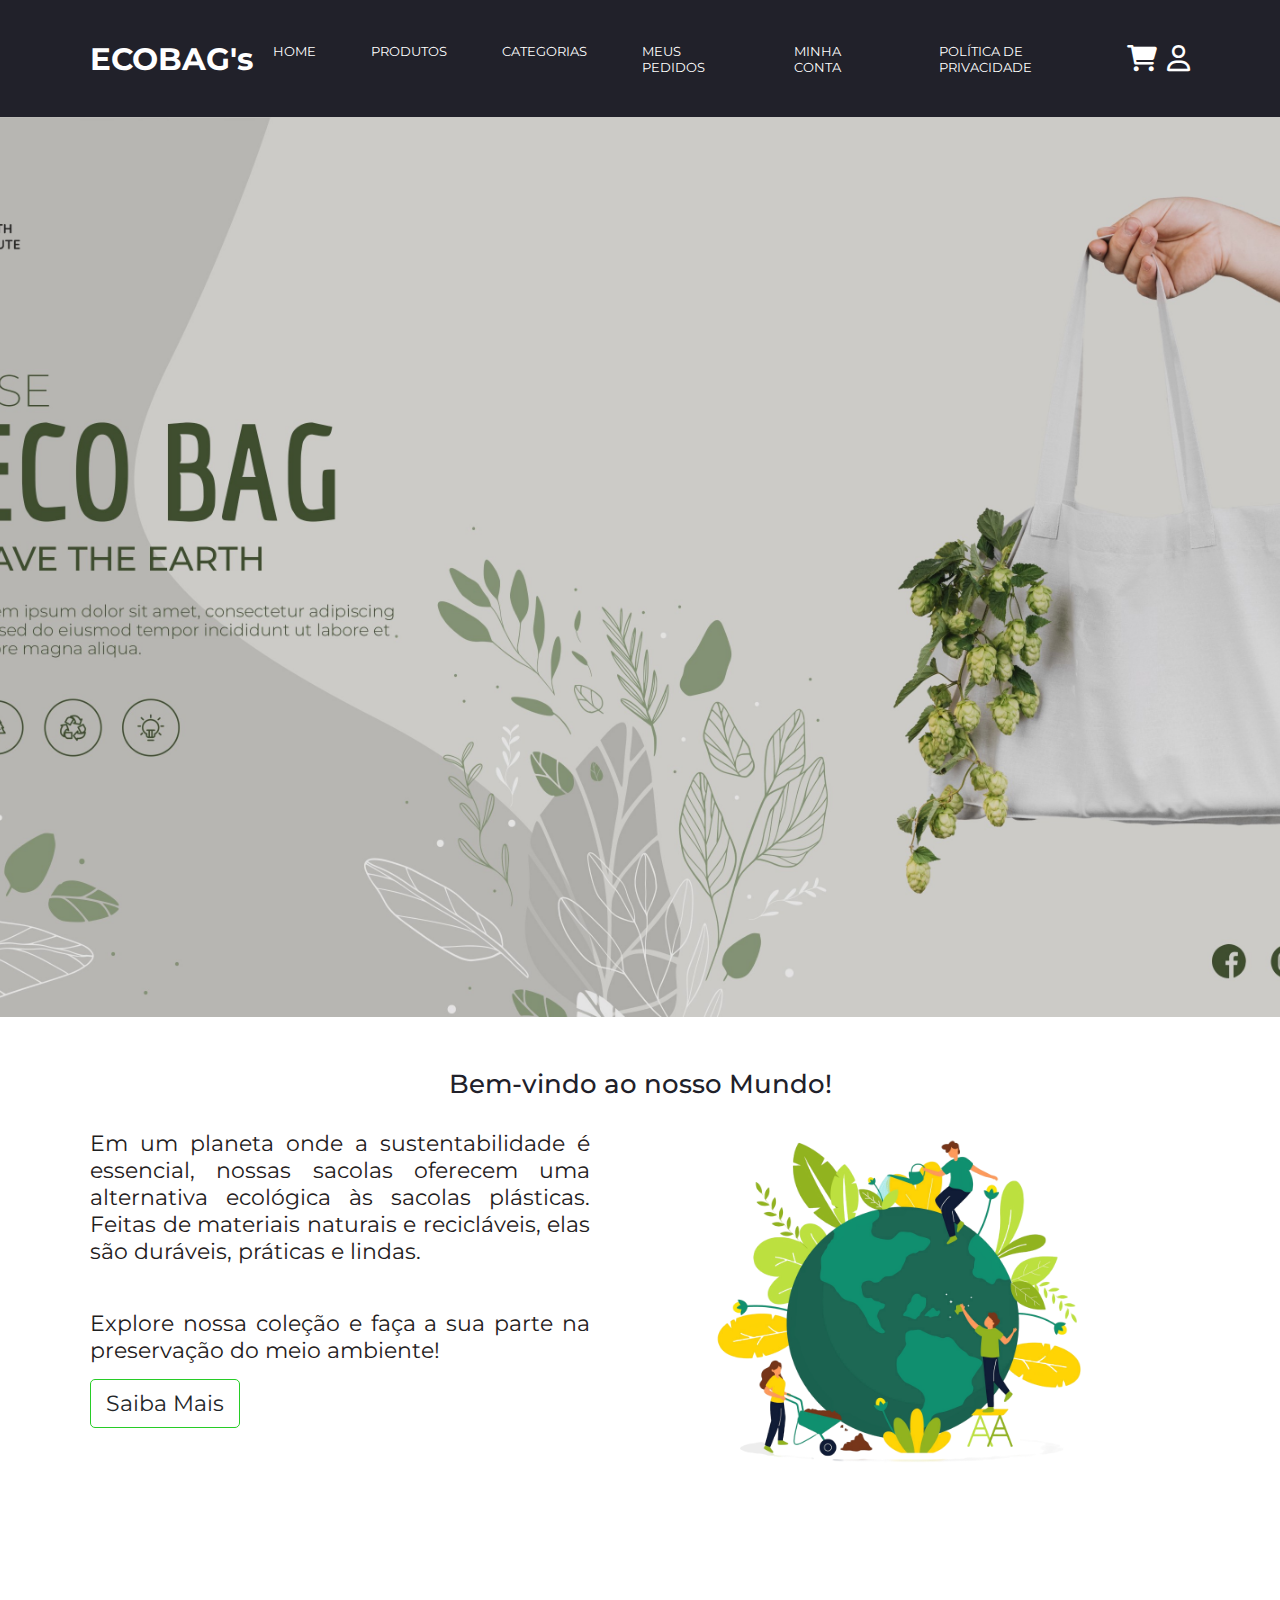
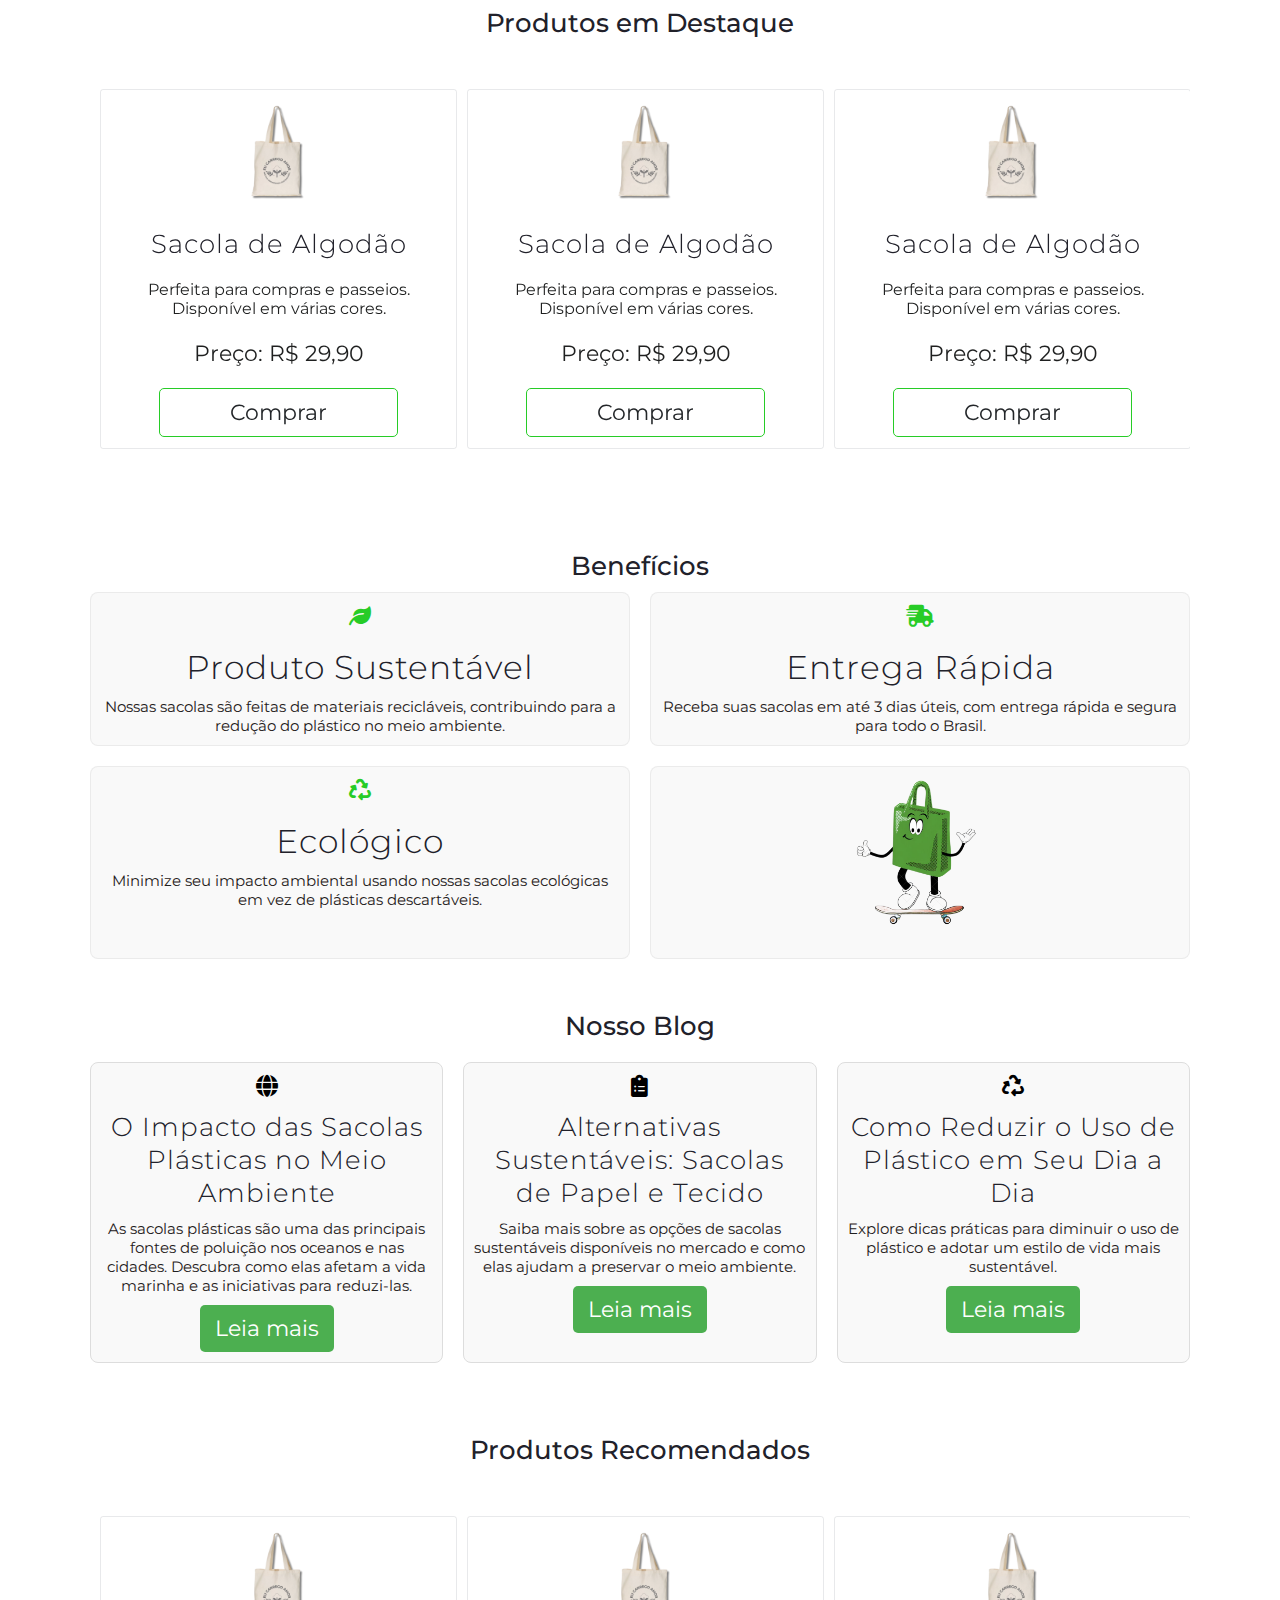
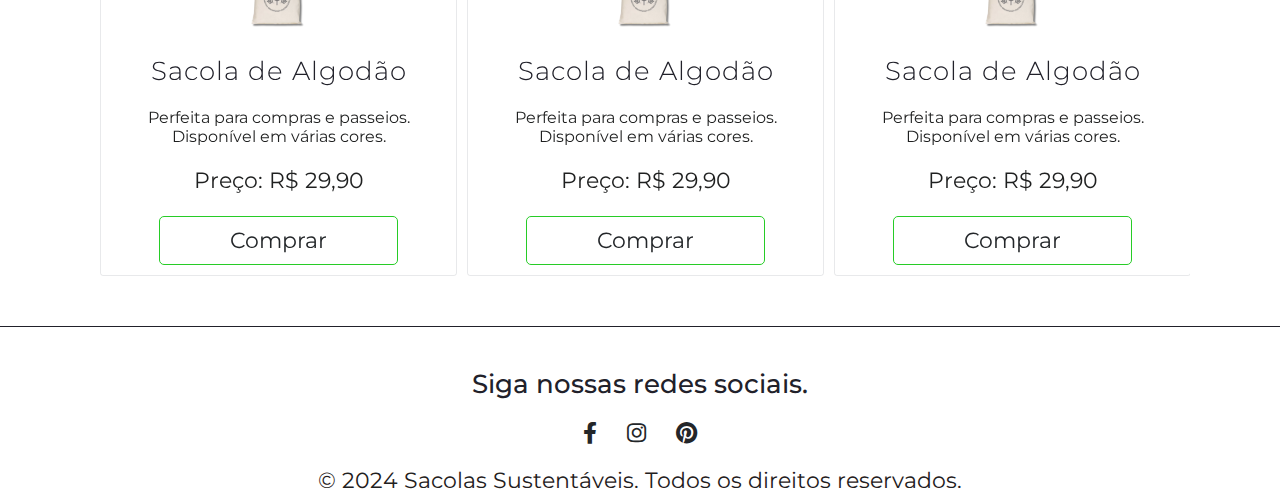
==== index.html @ 77a5331d "Add files via upload" ====
<!DOCTYPE html>
<html lang="pt-br">
<head>
<meta charset="utf-8">
<meta name="viewport" content="width=device-width, initial-scale=1">
<title>Plugin Slick Slider</title>
<link rel="stylesheet" href="slick/slick.css">
<link rel="stylesheet" href="slick/slick-theme.css">
<link rel="stylesheet" href="css/style.css">
<link rel="stylesheet" href="https://cdnjs.cloudflare.com/ajax/libs/font-awesome/6.0.0-beta3/css/all.min.css"  crossorigin="anonymous">
  
</head>
   
<body>
    <!-- <header>
        <div class="limitador">
            <h1><a href=""><img src="imagens/logo.png" alt=""></a></h1>
            <nav class="navbar">
                <a href="">Inicio</a>
                <a href="">Sobre Nós</a>
                <a href="produtos.html">Produtos</a>
                <a href="">Benefícios</a>
                <a href="">Blog</a>
                <a href="">Minha Conta</a>
               
            </nav>

            <div class="cones">
                <a href="" class="cart">
                    <img src="imagens/icons8-sacolas-de-compras-48.png" alt="">
                    <span class="cart-count">0</span> 
                </a>
            </div>

        </div>
        <div class="search-form">
            <input type="search" id="pesquisa-box" placeholder="pesquisar">
            <label for="pesquisa-box" class="fas fa-search"></label>
        </div>

        <div class="cart-items-container">
            <div class="cart-item">
                <span class="fas fa-times"></span>
                <img src="imagens/Ecobag 1.svg" alt="">
                <div class="content">
                    <h2>Sacola</h2>
                    <div class="price">$29.90/-</div>
                </div>
            </div>
            <div class="cart-item">
                <span class="fas fa-times"></span>
                <img src="imagens/Ecobag 1.svg" alt="">
                <div class="content">
                    <h2>Sacola 02</h2>
                    <div class="price">$29.90/-</div>
                </div>
            </div>
            <div class="cart-item">
                <span class="fas fa-times"></span>
                <img src="imagens/Ecobag 1.svg" alt="">
                <div class="content">
                    <h2>Sacola 03</h2>
                    <div class="price">$29.90/-</div>
                </div>
            </div>
        </div>
       
    </header>   
     -->
     <header class="header ">
        <div class="container-nav limitador ">
            <h1><a href="">ECOBAG's</a></h1>
            <nav class="">
                <ul class="links-menu">
                    <li><a href="index.html">Home</a></li>
                    <li><a href="produtos.html">Produtos</a></li>
                    <li>
                        <a href="categorias.html">Categorias</a>
                        <div class="sub-menu" style="display: none;">
                            <ul>
                                <li><a href="">EVA</a></li>
                                <li><a href="">LAÇOS</a></li>
                                <li><a href="">MASSAS</a></li>
                                <li><a href="">VIÉS</a></li>
                                <li><a href="">FITAS</a></li>
                                <li><a href="">RENDAS / LÃ</a></li>
                                <li><a href="">COLAS</a></li>
                                <li><a href="">PEDRARIAS / ENTREMEIO</a></li>
                                <li><a href="">APLIQUES</a></li>
                                <li><a href="">POMPOM</a></li>
                                <li><a href="">CHATONS</a></li>
                                <li><a href="">MEIA PÉROLAS</a></li>
                                <li><a href="">FLORES PRENSADAS</a></li>
                                <li><a href="">TESOURA</a></li>
                                <li><a href="">BOTOES</a></li>
                                <li><a href="">ACESSORIOS</a></li>
                                <li><a href="">LONITA</a></li>
                                <li><a href="">FAQUINHAS</a></li>
                                <li><a href="">NATAL</a></li>
                                <li><a href="">ORGANIZADORES</a></li>
                                <li><a href="">IMÃS</a></li>
                                <li><a href="">ENCADERNAÇÃO</a></li>
                                <li><a href="">MÁQUINA E FERRAMENTAS</a></li>
                            </ul>
                        </div>
            
                    </li>
                    <li><a href="">Meus Pedidos</a></li>
                    <li><a href="appf/login/index.html">Minha Conta</a></li>
                    <li><a href="">Política de Privacidade</a></li>
                </ul>
            </nav>
          
            <div class="icons">
                <a href="" id="btnCar"><i class="fa-solid fa-cart-shopping"></i></a>
                <a href="" id="btnMenu"><i class="fa-solid fa-bars"></i></a>
                <a href=""><i class="fa-regular fa-user"></i></a>
                
            </div>
        </div>
        
        <div class="container-cart">
            <div class="card-carrinho">
                <div class="cabe">
                    <img src="https://images.tcdn.com.br/img/img_prod/866192/moletom_100_icon_pullover_areia_7683_1_c566fea71dad39cf991307e1f6333199.png" alt="">
                </div>
                <div class="body-carrinho">
                <h3>Nome do Produto</h3>
                <p>R$: 300,00</p>
                </div>
            </div>
            <div class="card-carrinho">
                <div class="cabe">
                    <img src="https://images.tcdn.com.br/img/img_prod/866192/moletom_100_icon_pullover_areia_7683_1_c566fea71dad39cf991307e1f6333199.png" alt="">
                </div>
                <div class="body-carrinho">
                <h3>Nome do Produto</h3>
                <p>R$: 300,00</p>
                </div>
            </div>
            <div class="card-carrinho">
                <div class="cabe">
                    <img src="https://images.tcdn.com.br/img/img_prod/866192/moletom_100_icon_pullover_areia_7683_1_c566fea71dad39cf991307e1f6333199.png" alt="">
                </div>
                <div class="body-carrinho">
                <h3>Nome do Produto</h3>
                <p>R$: 300,00</p>
                </div>
            </div>
            <p>Total:R$900,00 </p>
            <button class="finalizar-pedido">Finalizar Pedido</button>
        </div>
    </header>
    

    
    <main>
        <div id="slider" class="autoplay destaque">
            <div class="bg">
              
            </div>
            <div class="bg">
               
            </div>
            <div class="bg">
               
            </div>
        </div>
    
        <section class="apre limitador">
            <article class="txt-apre">
                <h2>Bem-vindo ao nosso Mundo!</h2>
                <div class="content-container">
                    <aside class="flex-apre hidden">
                        <p>Em um planeta onde a sustentabilidade é essencial, nossas sacolas oferecem uma alternativa ecológica às sacolas plásticas. Feitas de materiais naturais e recicláveis, elas são duráveis, práticas e lindas.</p>
                        <p>Explore nossa coleção e faça a sua parte na preservação do meio ambiente!</p>
                        <a class="btn--apre" href="">Saiba Mais</a>
                    </aside>
                    <figure class="hidden">
                        <img src="imagens/apre.png" alt="">
                    </figure>
                </div>
            </article>
        </section>
       
        
    
        <section class="limitador pratileira">
            <h2>Produtos em Destaque</h2>
            <div class="produtos-destaque multiple-items">
                <div class="produto">
                    <div class="produto--">
                        <img src="imagens/Ecobag 1.svg" alt="Sacola de Algodão">
                        <h3>Sacola de Algodão</h3>
                        <p class="descricao">Perfeita para compras e passeios. Disponível em várias cores.</p>
                        <p>Preço: R$ 29,90</p>
                        <a href="" class="botao-comprar" data-id="1">Comprar</a>
                    </div>
                </div>
                <div class="produto">
                    <div class="produto--">
                        <img src="imagens/Ecobag 1.svg" alt="Sacola de Algodão">
                        <h3>Sacola de Algodão</h3>
                        <p class="descricao">Perfeita para compras e passeios. Disponível em várias cores.</p>
                        <p>Preço: R$ 29,90</p>
                        <a href="" class="botao-comprar">Comprar</a>
                    </div>
                </div>
                <div class="produto">
                    <div class="produto--">
                        <img src="imagens/Ecobag 1.svg" alt="Sacola de Algodão">
                        <h3>Sacola de Algodão</h3>
                        <p class="descricao">Perfeita para compras e passeios. Disponível em várias cores.</p>
                        <p>Preço: R$ 29,90</p>
                        <a href="" class="botao-comprar">Comprar</a>
                    </div>
                </div>
                <div class="produto">
                   
                        <div class="produto--">
                            <img src="imagens/Ecobag 1.svg" alt="Sacola de Algodão">
                            <h3>Sacola de Algodão</h3>
                            <p class="descricao">Perfeita para compras e passeios. Disponível em várias cores.</p>
                            <p>Preço: R$ 29,90</p>
                            <a href="" class="botao-comprar">Comprar</a>
                        </div>
                    
                </div>
                <div class="produto">
                    <div class="produto--">
                        <img src="imagens/Ecobag 1.svg" alt="Sacola de Algodão">
                        <h3>Sacola de Algodão</h3>
                        <p class="descricao">Perfeita para compras e passeios. Disponível em várias cores.</p>
                        <p>Preço: R$ 29,90</p>
                        <a href="" class="botao-comprar">Comprar</a>
                    </div>
                </div>
               
            </div>
        </section>

        <section class="limitador" id="beneficios">
            <h2>Benefícios</h2>
            <div class="benefits-container">
                <div class="benefit-card left-card">
                    <i class="fas fa-leaf"></i> <!-- Ícone para produto sustentável -->
                    <h3>Produto Sustentável</h3>
                    <p >Nossas sacolas são feitas de materiais recicláveis, contribuindo para a redução do plástico no meio ambiente.</p>
                </div>
                <div class="benefit-card">
                    <i class="fas fa-truck-fast"></i> <!-- Ícone para entrega rápida -->
                    <h3>Entrega Rápida</h3>
                    <p>Receba suas sacolas em até 3 dias úteis, com entrega rápida e segura para todo o Brasil.</p>
                </div>
                <div class="benefit-card left-card">
                    <i class="fas fa-recycle"></i> <!-- Ícone para ecológico -->
                    <h3>Ecológico</h3>
                    <p>Minimize seu impacto ambiental usando nossas sacolas ecológicas em vez de plásticas descartáveis.</p>
                </div>
                <div class="benefit-card left-card">
                    <img src="imagens/mascote.png" alt="">
                </div>
            </div>
        </section>
        
        <section class="limitador blog" id="blog">
            <h2>Nosso Blog</h2>
            <div class="blog-container">
                <article class="blog-post">
                    <i class="fas fa-globe"></i> <!-- Ícone para sustentabilidade -->
                    <h3>O Impacto das Sacolas Plásticas no Meio Ambiente</h3>
                    <p class="">As sacolas plásticas são uma das principais fontes de poluição nos oceanos e nas cidades. Descubra como elas afetam a vida marinha e as iniciativas para reduzi-las.</p>
                    <a href="#" class="read-more">Leia mais</a>
                </article>
                <article class="blog-post">
                    <i class="fas fa-clipboard-list"></i> <!-- Ícone para alternativas -->
                    <h3>Alternativas Sustentáveis: Sacolas de Papel e Tecido</h3>
                    <p>Saiba mais sobre as opções de sacolas sustentáveis disponíveis no mercado e como elas ajudam a preservar o meio ambiente.</p>
                    <a href="#" class="read-more">Leia mais</a>
                </article>
                <article class="blog-post">
                    <i class="fas fa-recycle"></i> <!-- Ícone para reduzir uso de plástico -->
                    <h3>Como Reduzir o Uso de Plástico em Seu Dia a Dia</h3>
                    <p>Explore dicas práticas para diminuir o uso de plástico e adotar um estilo de vida mais sustentável.</p>
                    <a href="#" class="read-more">Leia mais</a>
                </article>
            </div>
        </section>


        
        <section class="limitador pratileira">
            <h2>Produtos Recomendados</h2>
            <div class="produtos-destaque multiple-items">
                <div class="produto">
                    <div class="produto--">
                        <img src="imagens/Ecobag 1.svg" alt="Sacola de Algodão">
                        <h3>Sacola de Algodão</h3>
                        <p class="descricao">Perfeita para compras e passeios. Disponível em várias cores.</p>
                        <p>Preço: R$ 29,90</p>
                        <a href="" class="botao-comprar">Comprar</a>
                    </div>
                </div>
                <div class="produto">
                    <div class="produto--">
                        <img src="imagens/Ecobag 1.svg" alt="Sacola de Algodão">
                        <h3>Sacola de Algodão</h3>
                        <p class="descricao">Perfeita para compras e passeios. Disponível em várias cores.</p>
                        <p>Preço: R$ 29,90</p>
                        <a href="" class="botao-comprar">Comprar</a>
                    </div>
                </div>
                <div class="produto">
                    <div class="produto--">
                        <img src="imagens/Ecobag 1.svg" alt="Sacola de Algodão">
                        <h3>Sacola de Algodão</h3>
                        <p class="descricao">Perfeita para compras e passeios. Disponível em várias cores.</p>
                        <p>Preço: R$ 29,90</p>
                        <a href="" class="botao-comprar">Comprar</a>
                    </div>
                </div>
                <div class="produto">
                   
                        <div class="produto--">
                            <img src="imagens/Ecobag 1.svg" alt="Sacola de Algodão">
                            <h3>Sacola de Algodão</h3>
                            <p class="descricao">Perfeita para compras e passeios. Disponível em várias cores.</p>
                            <p>Preço: R$ 29,90</p>
                            <a href="" class="botao-comprar">Comprar</a>
                        </div>
                    
                </div>
                <div class="produto">
                    <div class="produto--">
                        <img src="imagens/Ecobag 1.svg" alt="Sacola de Algodão">
                        <h3>Sacola de Algodão</h3>
                        <p class="descricao">Perfeita para compras e passeios. Disponível em várias cores.</p>
                        <p>Preço: R$ 29,90</p>
                        <a href="" class="botao-comprar">Comprar</a>
                    </div>
                </div>
               
            </div>
        </section>
        
        
        
    </main>
    

    <footer>
        <div class="limitador container--">
           
            <h2>Siga nossas redes sociais.</h2>
            <div class="redes-sociais">
                <a href="" title="Facebook"><i class="fab fa-facebook-f"></i></a>
                <a href="" title="Instagram"><i class="fab fa-instagram"></i></a>
                <a href="" title="Pinterest"><i class="fab fa-pinterest"></i></a>
            </div>
            <p>&copy; 2024 Sacolas Sustentáveis. Todos os direitos reservados.</p>
        </div>
    </footer>
    
    

    <script src="js/jquery-3.7.1.min.js"></script>
    <script src="slick/slick.min.js"></script>
    <script src="js/script.js"></script>

    <script>
        $('.multiple-items').slick({
            infinite: true,
            slidesToShow: 3,
            slidesToScroll: 3
        });
    </script>

</body>
    
</html>
---- css/style.css ----
@import url('https://fonts.googleapis.com/css2?family=Montserrat:ital,wght@0,100..900;1,100..900&display=swap');

/* Regras INICIAIS (de uso geral, sem importar muito o tamanho de tela) */
*, *::before, *::after { box-sizing: border-box; margin: 0; padding: 0; }

html{
    font-size: 14px;overflow-x: hidden;scroll-behavior: smooth;
    width: 100vw;
    
}



img{
    max-width: 100%;;
   
}

body{
    background-color: #ffff;
    font-family: "Montserrat", serif;
    min-height: 100vh;
    display: flex;
    flex-direction: column;
    width: 100vw !important;
}

main{
    flex:1;
}

/* Regas Pros titulos, txt, links */



h2{
    font-size: 1.2rem;
    color: #21212a;
    font-weight: 500;
}

h3{
    color: #21212a;
    font-weight: 300;
    letter-spacing: 1px;
}

p{
    color: #1f2020;
    font-weight: 400;
    text-align: justify;
}

a{
    text-decoration: none;
    color: #232629;
}

/* Fim Regras Títulos x TXT */

/* Regra para qualquer elemento com a classe limitador */
.limitador{
    max-width: 1100px;
    margin: auto;
    width: 95%;
}

/* Regras Menu */

/* header{
    position: sticky; 
    top: 0;
    background: #fff;
    box-shadow: 0 2px 5px rgba(0, 0, 0, 0.1); 
    z-index: 2000;
    
}

header .limitador{
    display: flex;
    justify-content: space-between;
    align-items: center;
    height: 13vh;
}


header nav{
    display: flex;
    gap: 50px;
    align-items: center;
    justify-content: center;

}

header nav a{
    font-size: 18px;
    font-weight: 300;
    display: block;
    

}

header nav a:hover{
    border-bottom: 1px solid #27cc27;
    color: #27cc27;
   

}

.cart {
    position: relative; 
}

.cart-count {
    position: absolute;
    top: -5px;
    right: -10px; 
    background-color: red;
    color: white;
    border-radius: 50%;
    padding: 2px 5px;
    font-size: 14px;
}


 .search-form{
    position: absolute;
    top: 100%; right: 7%;
    background: #fff;
    width: 50rem;
    height: 3rem;
    transform: scaleY(0);
    transform-origin: top;
}

 .search-form input{
    height: 100%;
    width: 92%;
    font-size: 1.2rem;
    padding: 1rem;
    text-transform: none;
    border: none;
}

.search-form label{
    cursor: pointer;
    font-size: 1.3rem;
    margin-right: 1.5rem;
}


.cart-items-container{
    position: absolute;
    top: 100%;right: 0;
    height: calc(100vh - 1rem);
    width: 18rem;
    background: #fff;
    padding: 0 1.5rem;
}

.cart-items-container .cart-item{
    position: relative;
    margin: 2rem 0;
    display: flex;
    align-items: center;
    gap: 1.5rem;
}

.cart-items-container .cart-item .fa-times{
    position: absolute;
    top: 1rem; right: 1rem;
    cursor: pointer;
}

.cart-items-container .cart-item img{
    height: 7rem;
}



 */



 .header{
    width: 100%;
    background: #21212a;
    height: 13vh;
    position: sticky;
    top: 0;
    z-index: 10000;
}

.header .container-nav{
    width: 90%;
    height: 100%;
    display: flex;
    justify-content: space-around;
    align-items: center;
}

h1{
    color: #fff;
}

h1 a{
    display: block;
    color: #fff;
    font-size: 1.4rem;
    text-decoration: none;
}

.links-menu{
    width: 100%;
    display: flex;
    gap: 15px;
}

.links-menu li{
    list-style: none;
}

.links-menu li a{
    color: #fff;
    text-decoration: none;
    text-transform: uppercase;
    display: block;
    padding: 5px 20px;
    font-size: 13px;
}
.icons{
    display: flex;
    gap: 10px;
    
}


#btnMenu{
    display: none;
}

.icons a{
    color: #fff;
    font-size: 1.2rem;
    text-decoration: none;
}

.container-cart{
    position: absolute;
    left: -350px;
    transition: 1s;
    width: 235px;
    height: 100vh;
    border-right: 1px solid #eee;
    transition: 1s;
    background: #fff;
}


.container-cart.show{
    position: absolute;
    left: 0px;
    
    width: 235px;
    height: 100vh;
    border-right: 1px solid #eee;
    transition: 1s;
    background: #fff;
}

.container-cart .card-carrinho{
    border: 1px solid #21212a13;
    padding: 10px;
    display: flex;
}

.cabe img{
    width: 80px;
}

.body-carrinho{
    display: flex;
    flex-direction: column;
    gap: 3px;
    
}

.body-carrinho h3{
    font-size: 14px;
}


.finalizar-pedido{
    padding: 10px;
    border: none;
    width: 100%;
}


@media screen and (max-width: 865px) {

    .header .container-nav{
        width: 90%;
        height: 100%;
        display: flex;
        justify-content: space-between;
        align-items: center;
    }
    #btnMenu{
        display: block;
    }
    .links-menu{
        position: absolute;
        right: -300px;
        top: 13vh;
        transition: 1s;
        width: 235px;
        height: 100vh;
        border-right: 1px solid #eee;
        transition: 1s;
        background: #21212a;
        flex-direction: column;
        align-items: center;
        
    }
    

    .links-menu.show{
        right: 0;
        transition: 1s;
        display: flex;
    }

    .links-menu li a{
        color: #fff;
        text-decoration: none;
        text-transform: uppercase;
        display: block;
        padding: 5px 20px;
        text-align: center;
    }

    .txt-apre{
       
        display: flex;
        flex-direction: column;
        align-items: center;
    }

    .txt-apre .content-container {
        display: flex; /* Alinha aside e figure lado a lado */
        flex-direction: column;
        gap: 20px; /* Espaçamento entre os elementos */
    }

    .txt-apre .content-container .flex-apre p {
        width: 90%; /* Largura fixa para os parágrafos */
        margin: 0; /* Remove margens padrão */
        padding-top: 30px;
    }
}



/* Fim Regras Menu */

/* Regas Destaque */


.destaque{
    width: 100%;

    padding: 0;
}

.bg{
    background-image: url(../imagens/destaque.jpg);
    background-position: center;
    background-size: cover;
    background-attachment: scroll;
    height: 100vh;

}


/* Fim Regras Destaque */


/* Regra css de Apresentação */


.apre {
    display: flex;
    flex-direction: column;
    height: auto; /* Permite que a altura seja automática */
    padding: 50px 0px;
}

.txt-apre h2 {
    width: 100%; /* Faz o h2 ocupar toda a largura */
}

.content-container {
    display: flex; /* Alinha aside e figure lado a lado */
    gap: 20px; /* Espaçamento entre os elementos */
}

.flex-apre {
    display: flex;
    flex-direction: column;
    gap: 15px; /* Mantém os parágrafos em coluna */
}

.flex-apre p {
    width: 500px; /* Largura fixa para os parágrafos */
    margin: 0; /* Remove margens padrão */
    padding-top: 30px;
}

figure {
    margin: 0; /* Remove margens da figura */
    display: flex; /* Para centralizar a imagem, se necessário */
    align-items: center; /* Alinha a imagem verticalmente */
    justify-content: center; /* Alinha a imagem horizontalmente */
    width: 100%;
}

figure img {
    max-width: 70%; /* Faz a imagem responsiva */
    height: auto; /* Mantém a proporção da imagem */
}

.btn--apre{
    padding: 10px;
    display: block;
    border:1px solid #27cc27;
    text-align: center;
    width: 30%;
    border-radius: 5px;
    
}

.btn--apre:hover{
    border-top: #21212a 1px solid;
    transition:  0.5s ease-out;
    transform: 0.3s ease-out;
}

/* Fim Regras apresentação */


/* Regras vitrine */

.pratileira {
    display: flex;
    flex-direction: column;
    height: auto; /* Permite que a altura seja automática */
    padding: 50px 0px;
}

.produtos-destaque{
    display: flex;
    width: 100%;
    height: auto;
    padding-top: 50px;
    gap: 10px;
}


.produto--{
    
    height: 360px;
    justify-content: space-around;
    border-radius: 3px;
    display: flex;
    flex-direction: column;
    align-items: center;
    gap: 10px;
    padding: 5px;
    border: 1px solid #6c757d28;
    margin-left: 10px;
}

.produto-- img{
    width: 30%;
}


.descricao{
    text-align: center;
    font-size: 16px;
}


.botao-comprar{
    border: 1px solid #27cc27;
    padding: 10px 70px;
    border-radius: 5px;
    transition:  0.5s ease-out;
    transform: 0.3s ease-out;
}

.botao-comprar:hover{
    background: #21212a;
    color: #fff;
    border: 1px solid #fff;
}



@media screen and (max-width: 865px) {


    .botao-comprar{
        border: 1px solid #27cc27;
        padding: 10px ;
        border-radius: 5px;
        transition:  0.5s ease-out;
        transform: 0.3s ease-out;
        width: 100%;
        text-align: center;
    }
    .produto-- img{
        width: 70%;
    }

    .descricao{
        text-align: left;
        font-size: 12px;
        width: 100%;
    }

    .produto--{
    
        height: 360px;
        justify-content: space-around;
        border-radius: 3px;
        display: flex;
        flex-direction: column;
        align-items: center;
        gap: 10px;
        padding: 10px;
        border: 1px solid #6c757d28;
        margin-left: 10px;
    }
    
   
    
}


/* fim Regras Vitirne. */


/* CSS regras benefincios */

#beneficios{

    display: flex;
    flex-direction: column;
    height: auto; /* Permite que a altura seja automática */
    padding: 50px 0px;

}

.benefits-container {
    display: grid;
    grid-template-columns: 1fr 1fr; /* Duas colunas para os cards */
    gap: 20px; /* Espaçamento entre os cards */
    margin-top: 10px; /* Espaçamento acima dos benefícios */
}

.benefit-card {
    background-color: #f9f9f9;
    border: 1px solid #dddddd81;
    border-radius: 8px;
    padding: 10px;
    text-align: center;
    transition: transform 0.3s ease, box-shadow 0.3s ease;
}

.benefit-card img {
    margin-bottom: 10px;
    width: 30%;
}
.benefit-card i {
    color: #27cc27;
    margin-bottom: 10px;
    width: 30%;
}

.benefit-card p{
    font-size: 15px;
    text-align: center;
}

.benefit-card h3 {
    margin: 10px 0;
    font-size: 1.5em;
}


.benefit-card:hover {
    transform: translateY(-5px); /* Efeito de elevação ao passar o mouse */
    box-shadow: 0 4px 15px rgba(0, 0, 0, 0.2); /* Sombra ao passar o mouse */
}

.left-card {
    grid-column: span 1; /* Ocupa a largura de duas colunas */
}


/* fim css regras beneficios */


/* regras css blog  */


.blog-container {
    display: grid;
    grid-template-columns: repeat(auto-fill, minmax(300px, 1fr)); /* Cards responsivos */
    gap: 20px; /* Espaçamento entre os posts */
    margin-top: 20px; /* Espaçamento acima da seção */
    margin-bottom: 20px;
}

.blog-post {
    background-color: #f9f9f9;
    border: 1px solid #ddd;
    border-radius: 8px;
    padding: 10px;
    text-align: center;
    transition: transform 0.3s ease, box-shadow 0.3s ease;
}

.blog-post p{
    text-align: center;
    font-size: 15px;
}

.blog-post img {
    max-width: 100%; /* Faz a imagem ocupar o espaço disponível */
    height: auto; /* Mantém a proporção */
    margin-bottom: 15px;
}

.blog-post h3 {
    font-size: 1.2em;
    margin: 10px 0;
}



.blog-post .read-more {
    display: inline-block;
    margin-top: 10px;
    padding: 10px 15px;
    background-color: #4CAF50;
    color: white;
    border-radius: 5px;
    text-decoration: none;
    transition: background-color 0.3s;
}

.blog-post .read-more:hover {
    background-color: #45a049; /* Cor ao passar o mouse */
}



/* regras css blogs fim */


/* Regras Footer */

footer{
    background: #fff;
    height: auto;  
    border-top: 1px solid #21212a;
    padding: 10px
}

footer .container--{
    margin-top: 30px;
    display: flex;
    flex-direction: column;
    align-items: center;
    justify-content: space-around;
    gap: 20px;
    
}

.redes-sociais{
    display: flex;
    gap: 30px;
}



/* Fim Regras Footer */

/* Regra Condicional */

@media screen and (min-width: 758px){
    /* Regras CSS */
    html{
        font-size: 20px;
    }
    h1{
        text-align: center;
    }

    h2{
        text-align: center;
    }

    

}

@media screen and (min-width: 810px){
    html{
        font-size: 22px;
    }
   

   
}
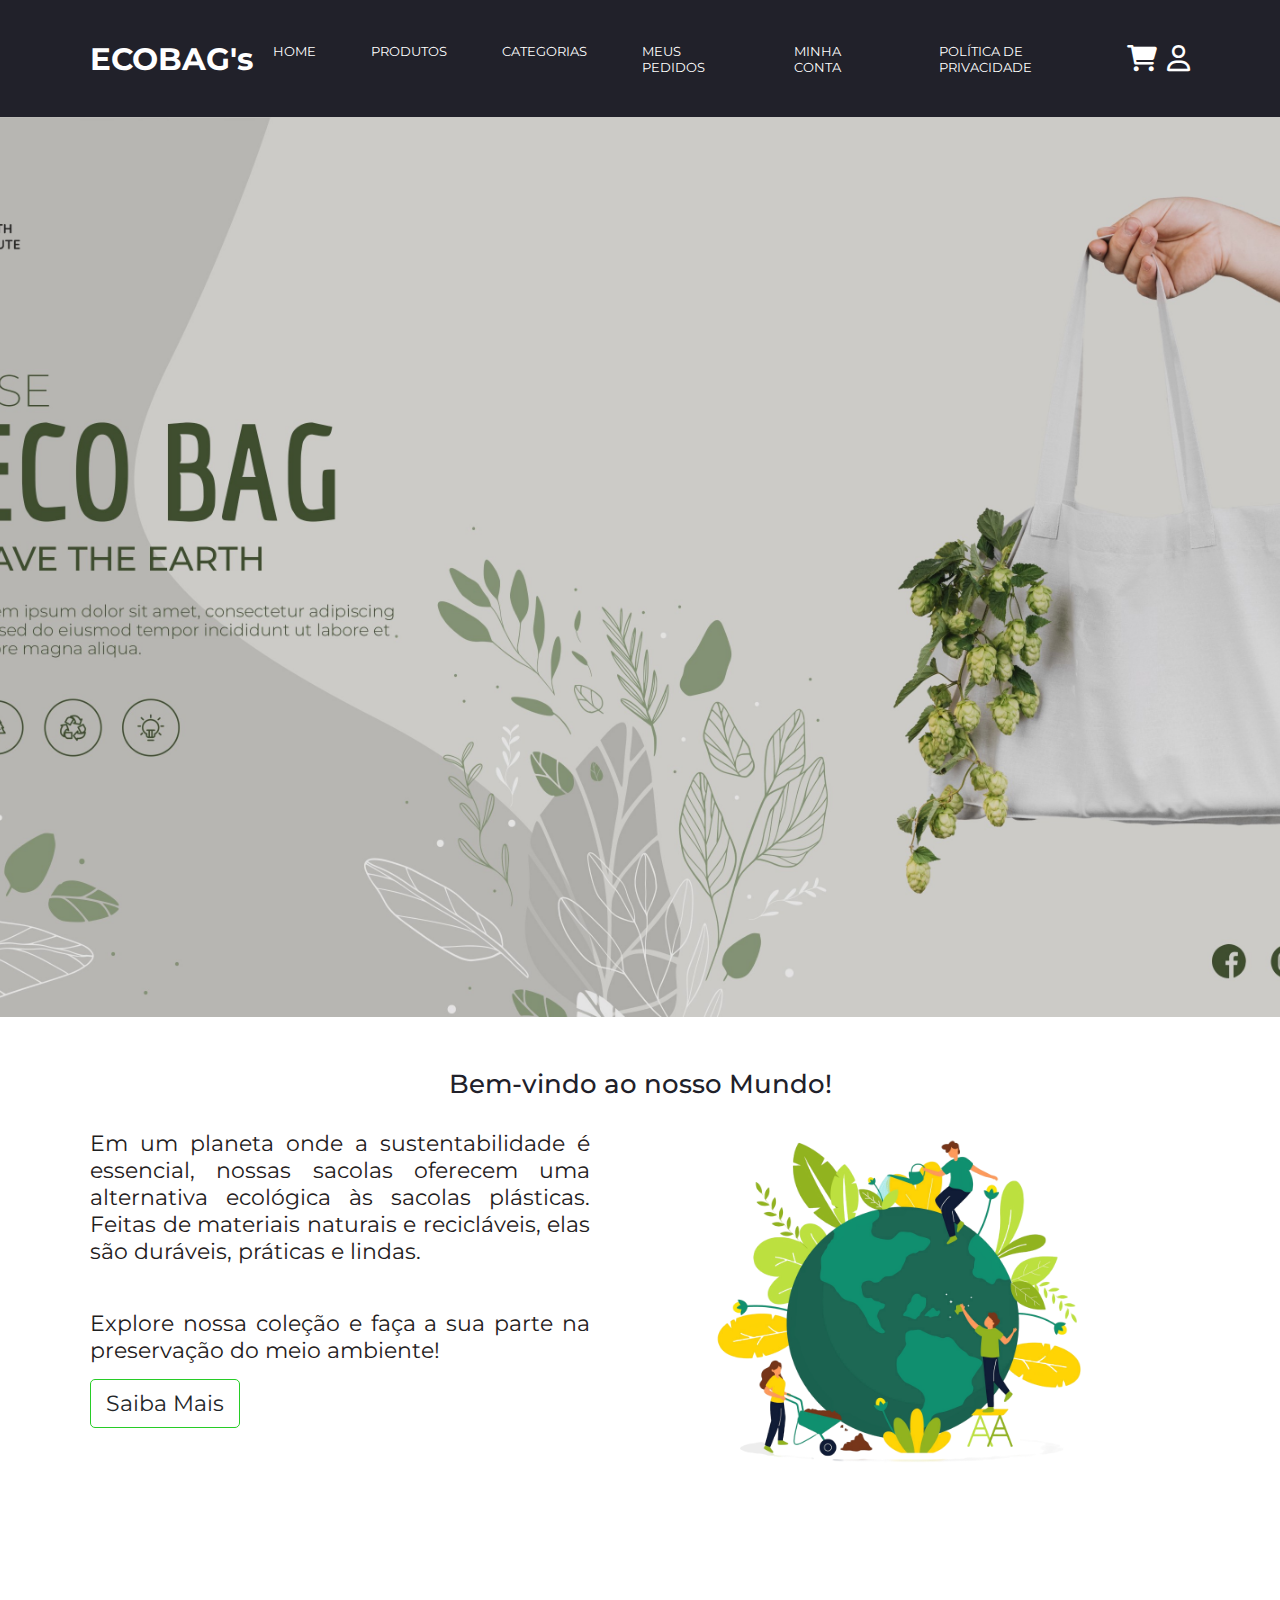
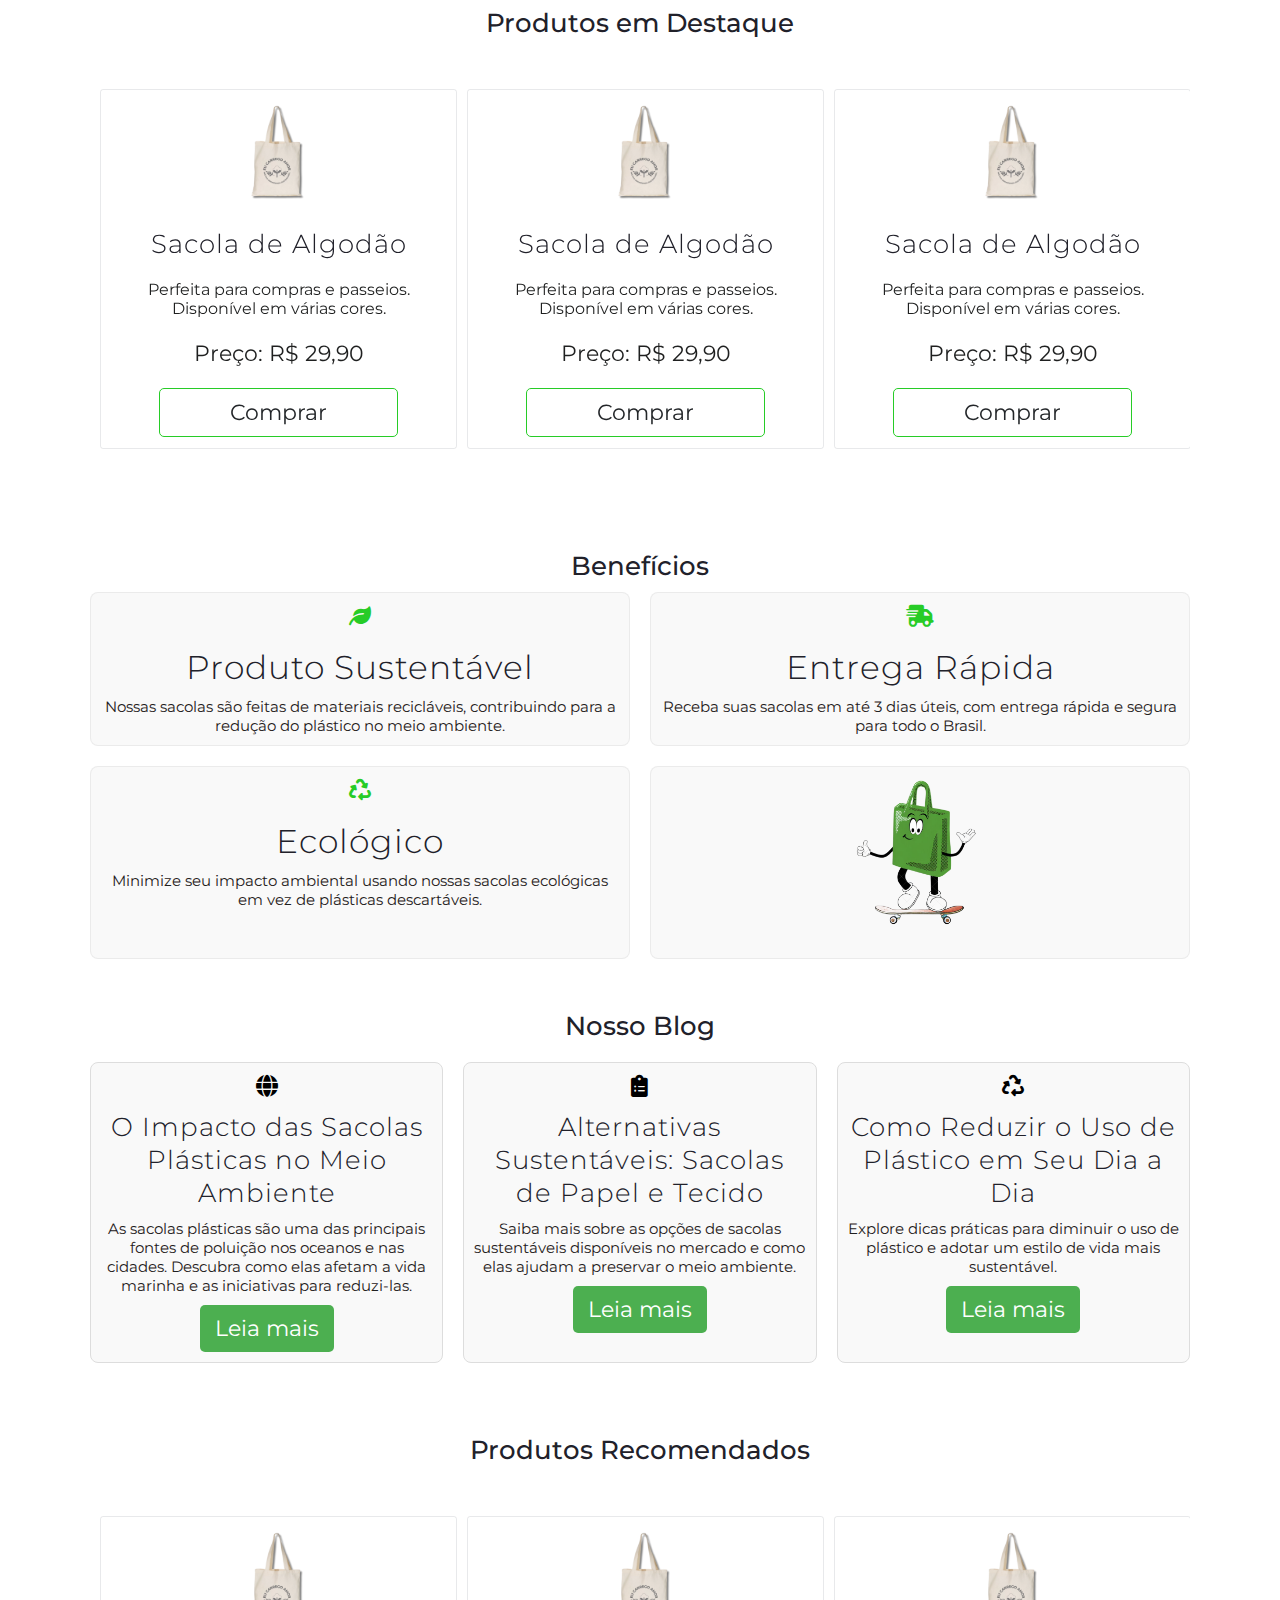
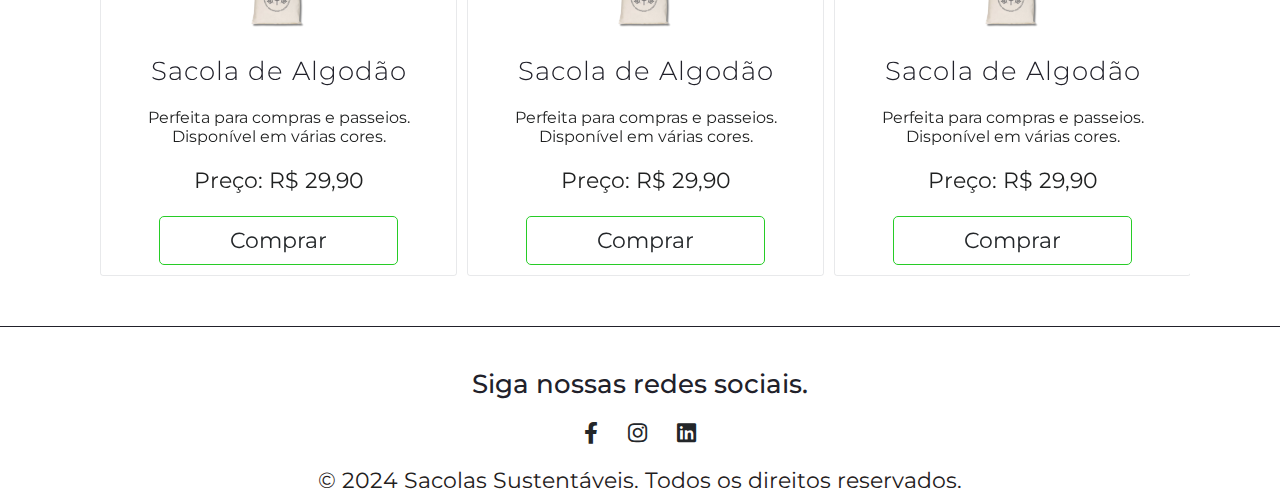
==== commit 05964328: "Atualizar o index.html" ====
--- a/index.html
+++ b/index.html
@@ -355,7 +355,7 @@
             <div class="redes-sociais">
                 <a href="" title="Facebook"><i class="fab fa-facebook-f"></i></a>
                 <a href="" title="Instagram"><i class="fab fa-instagram"></i></a>
-                <a href="" title="Pinterest"><i class="fab fa-pinterest"></i></a>
+                <a href="" title="Pinterest"><i class="fab fa-linkedin"></i></a>
             </div>
             <p>&copy; 2024 Sacolas Sustentáveis. Todos os direitos reservados.</p>
         </div>
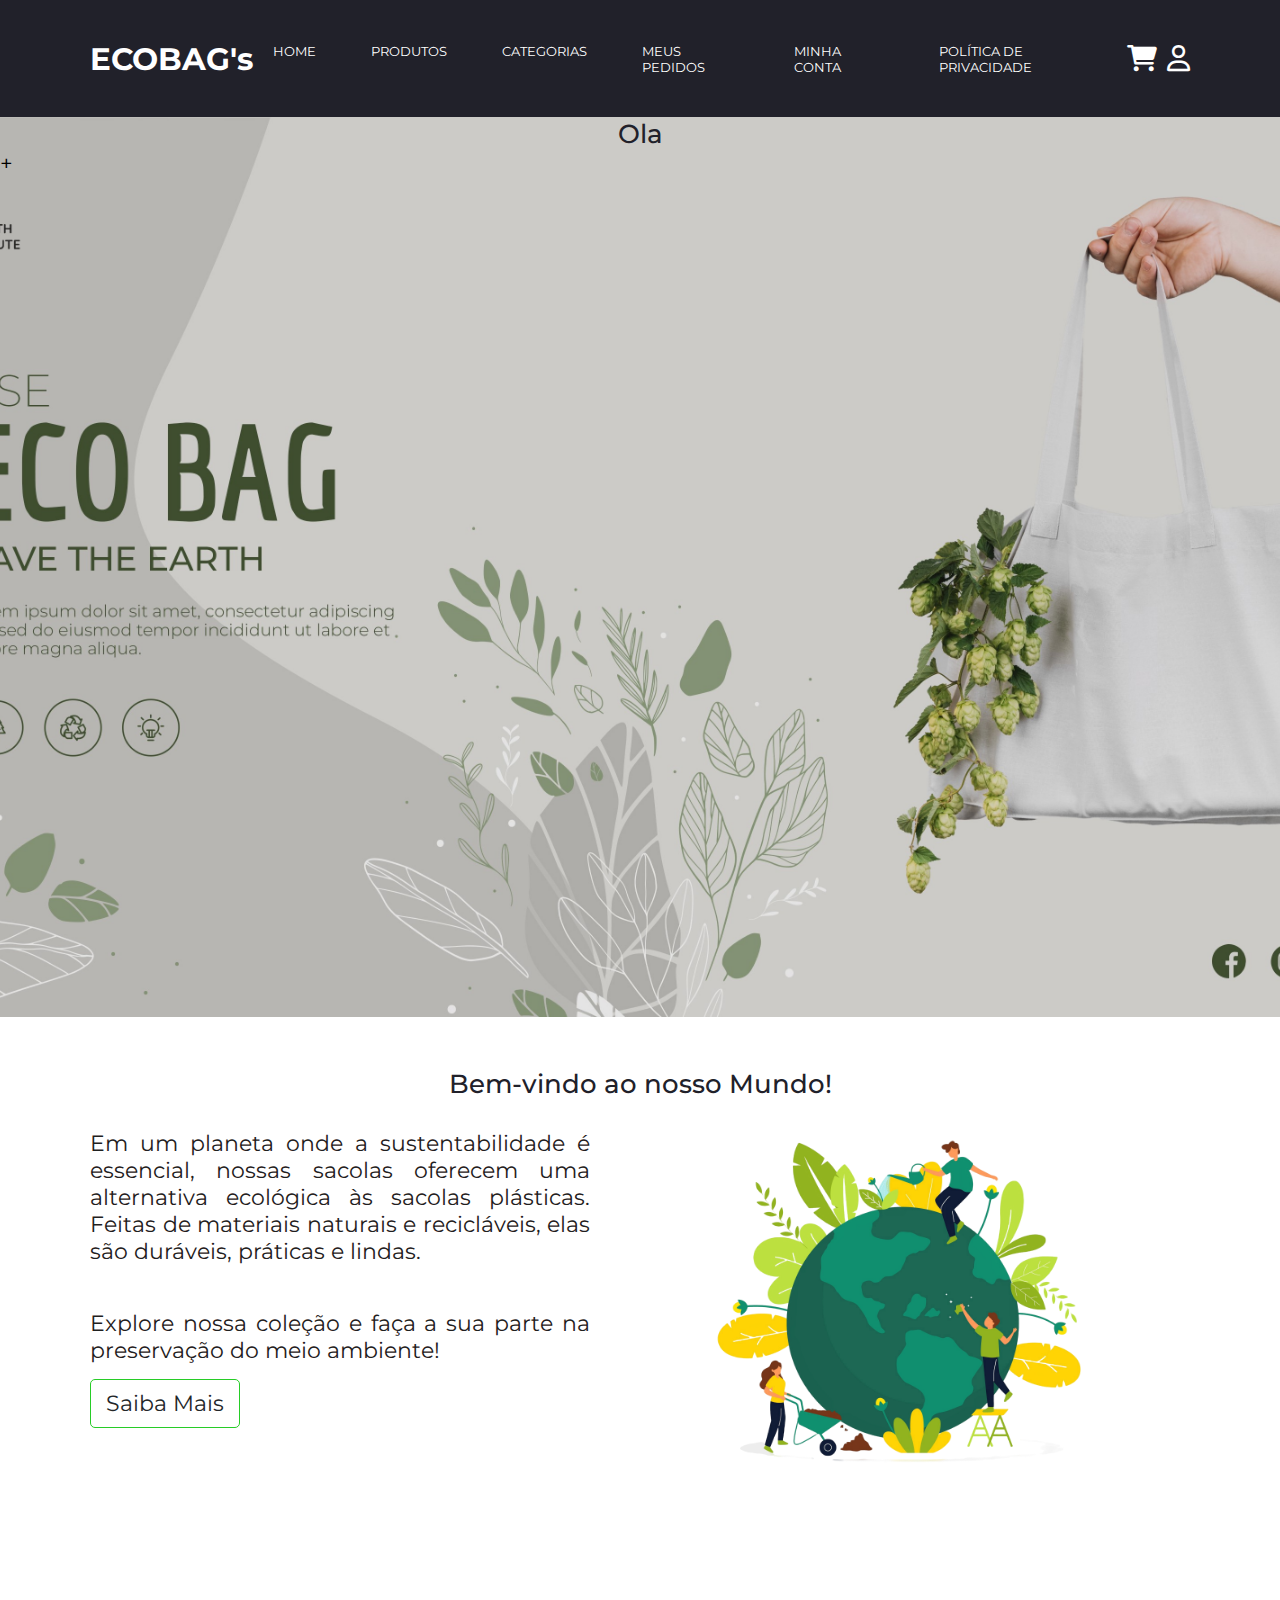
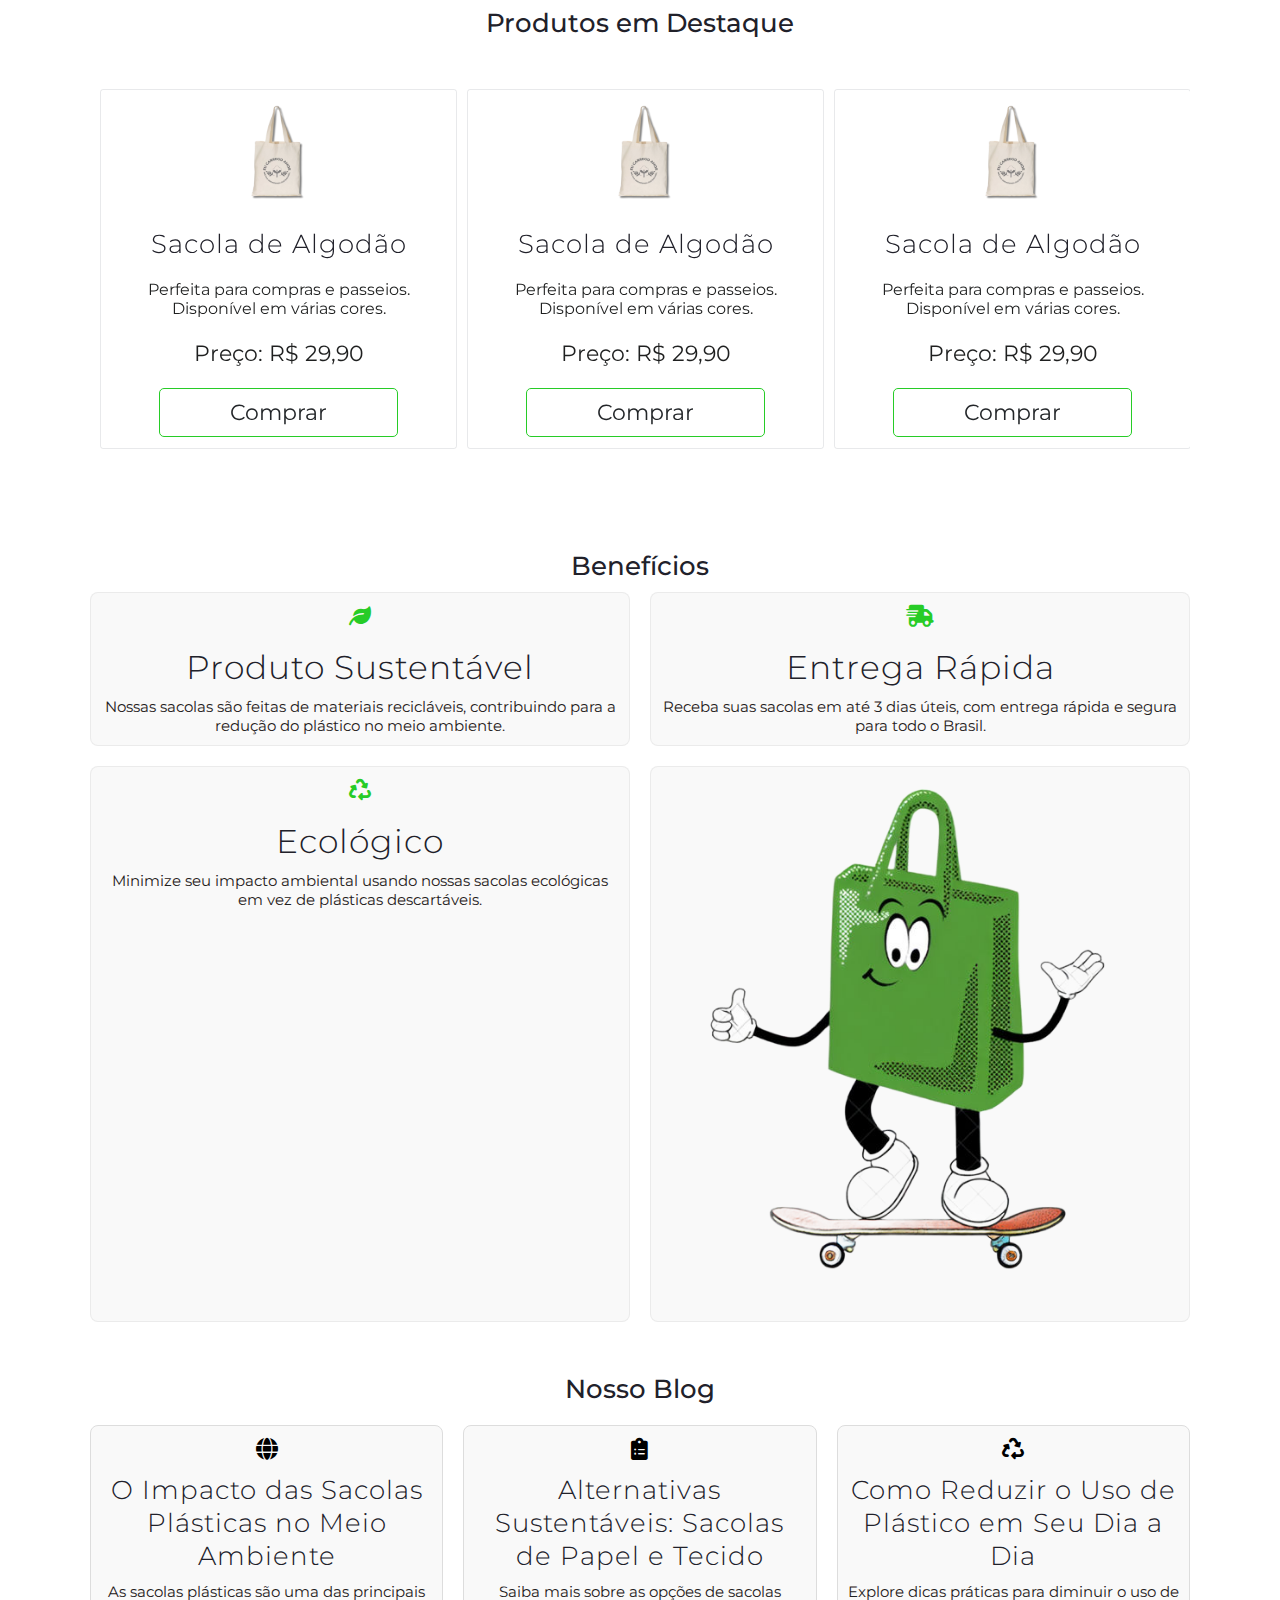
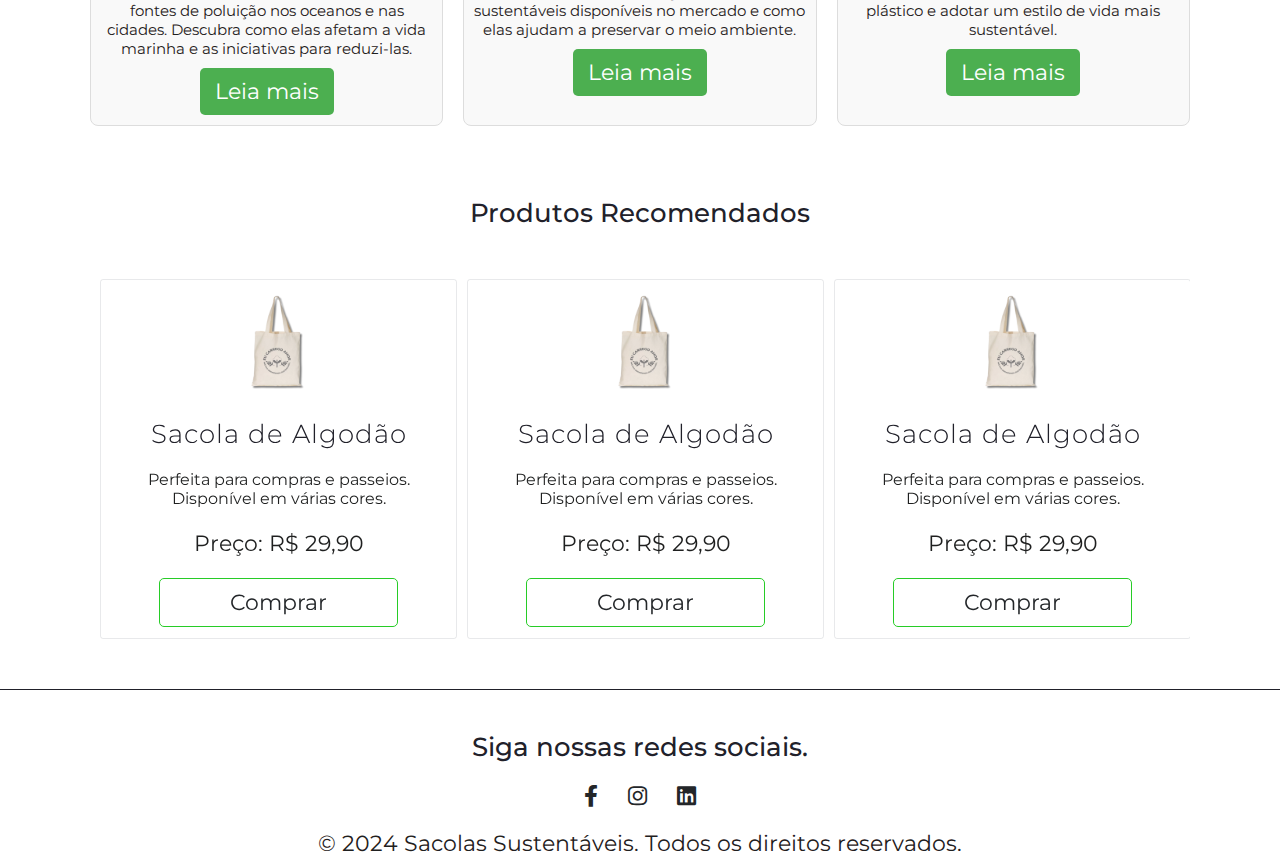
==== commit 5b6889b1: "Atualizar o index.html" ====
--- a/index.html
+++ b/index.html
@@ -157,7 +157,7 @@
     <main>
         <div id="slider" class="autoplay destaque">
             <div class="bg">
-              
+              <h2>Ola</h2>+
             </div>
             <div class="bg">
                
--- a/css/style.css
+++ b/css/style.css
@@ -358,7 +358,15 @@
         width: 90%; /* Largura fixa para os parágrafos */
         margin: 0; /* Remove margens padrão */
         padding-top: 30px;
-    }
+    }
+    .bg{
+    background-image: url(../imagens/destaque.jpg);
+    background-position: center;
+    background-size: contain;
+    background-attachment: scroll;
+    height: 100vh;
+
+   }
 }
 
 
@@ -582,7 +590,7 @@
 
 .benefit-card img {
     margin-bottom: 10px;
-    width: 30%;
+    width: 100%;
 }
 .benefit-card i {
     color: #27cc27;
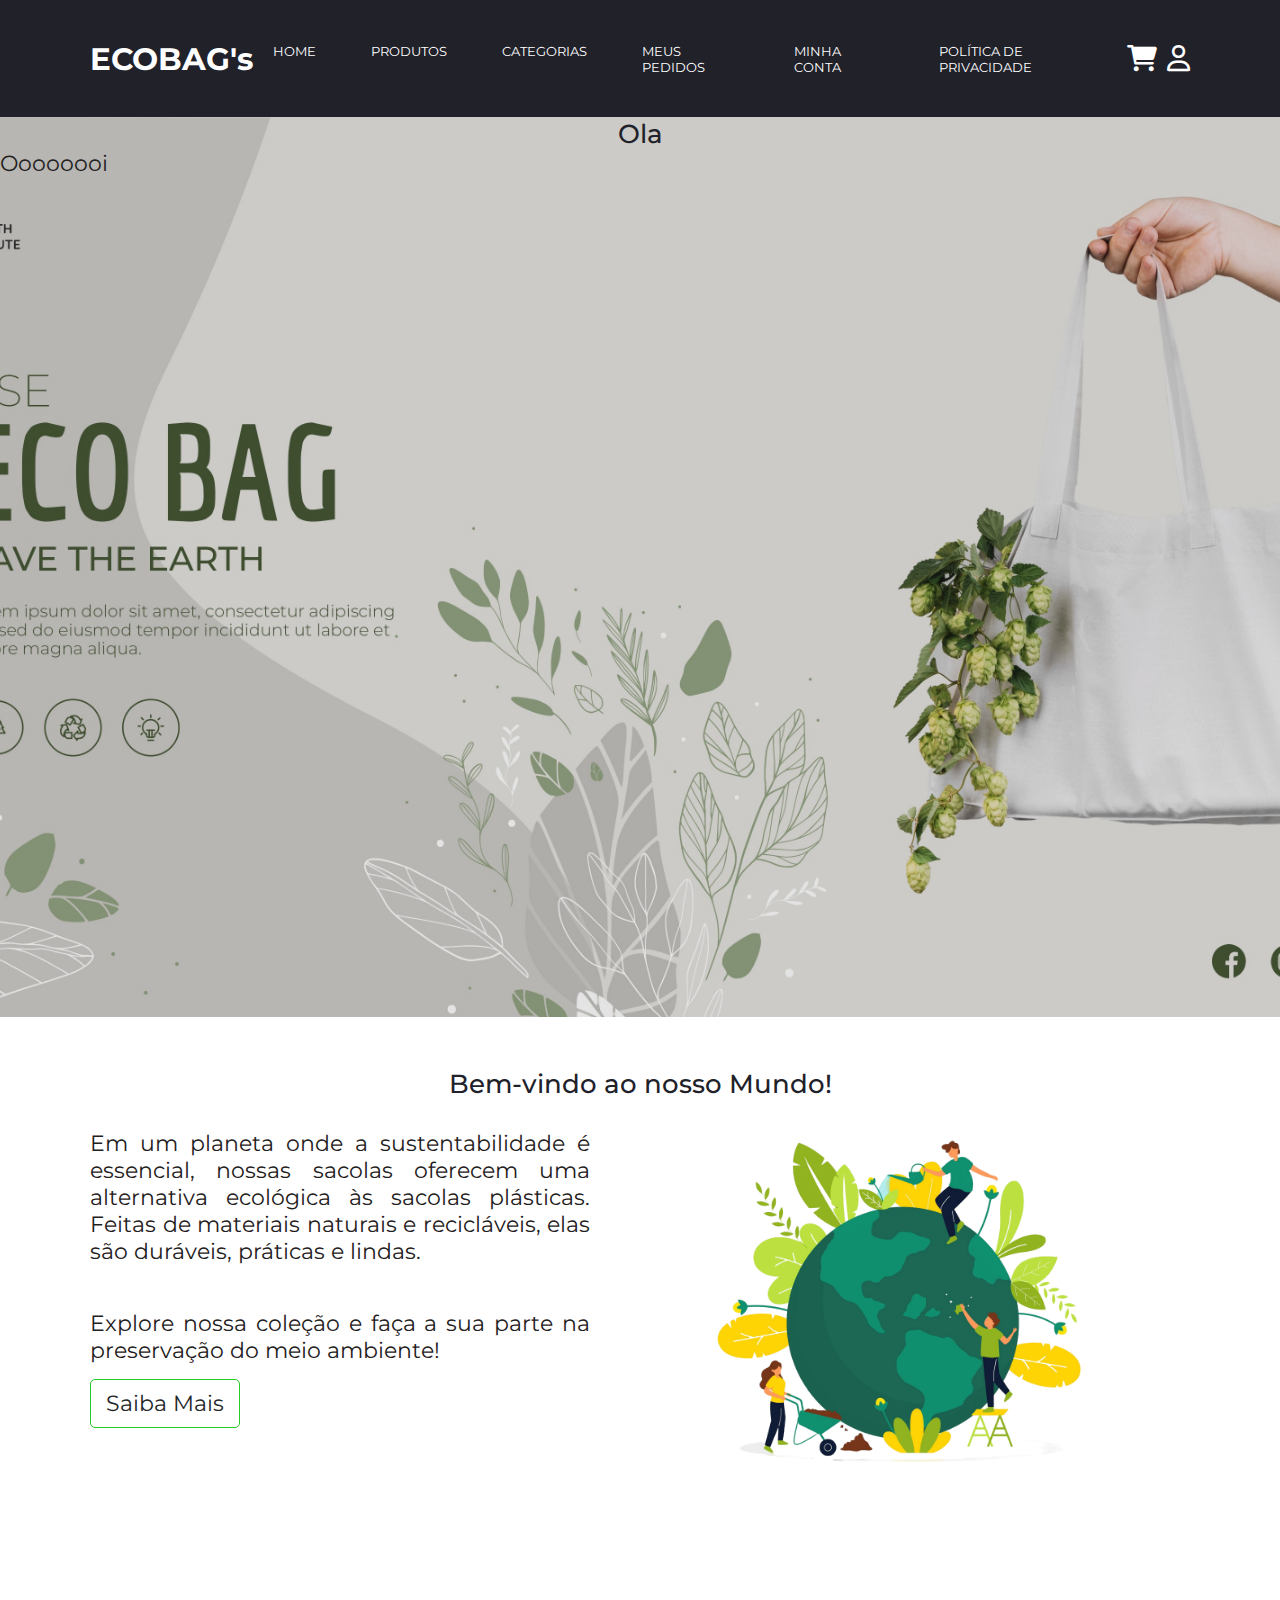
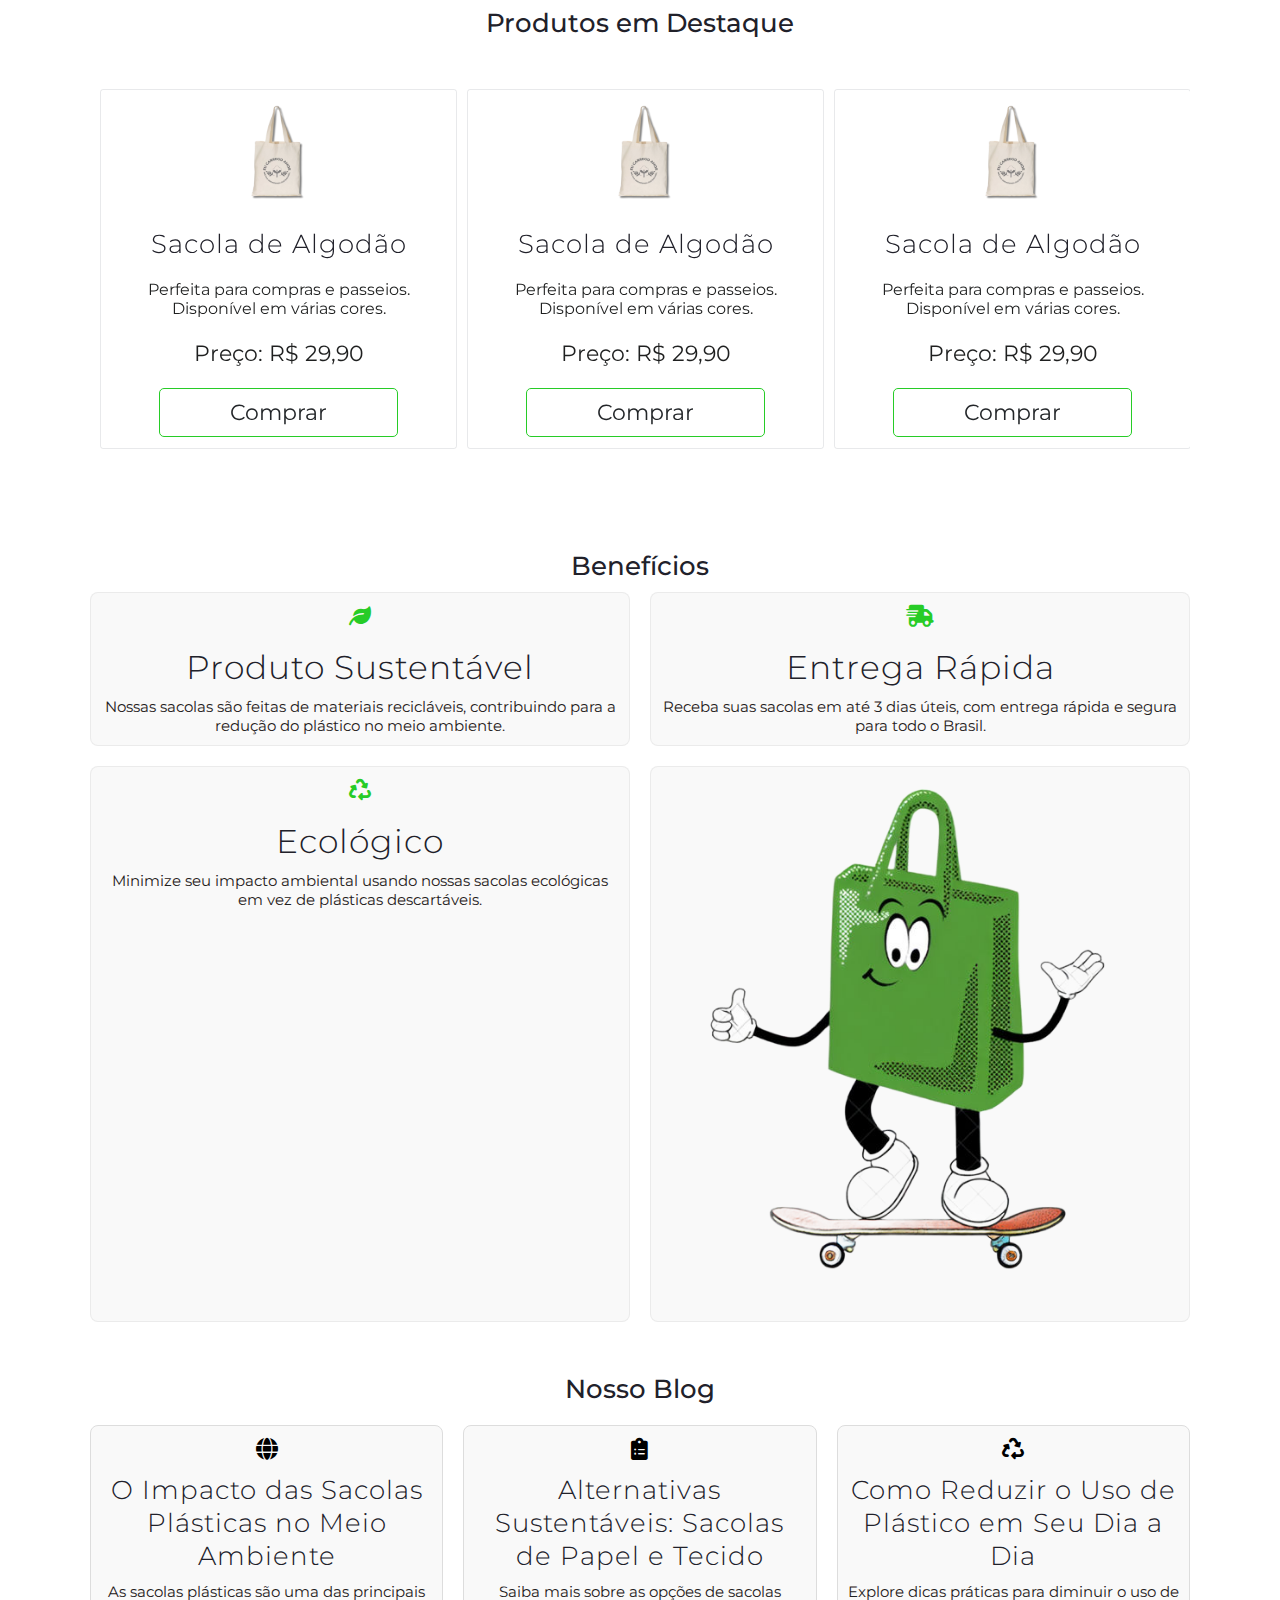
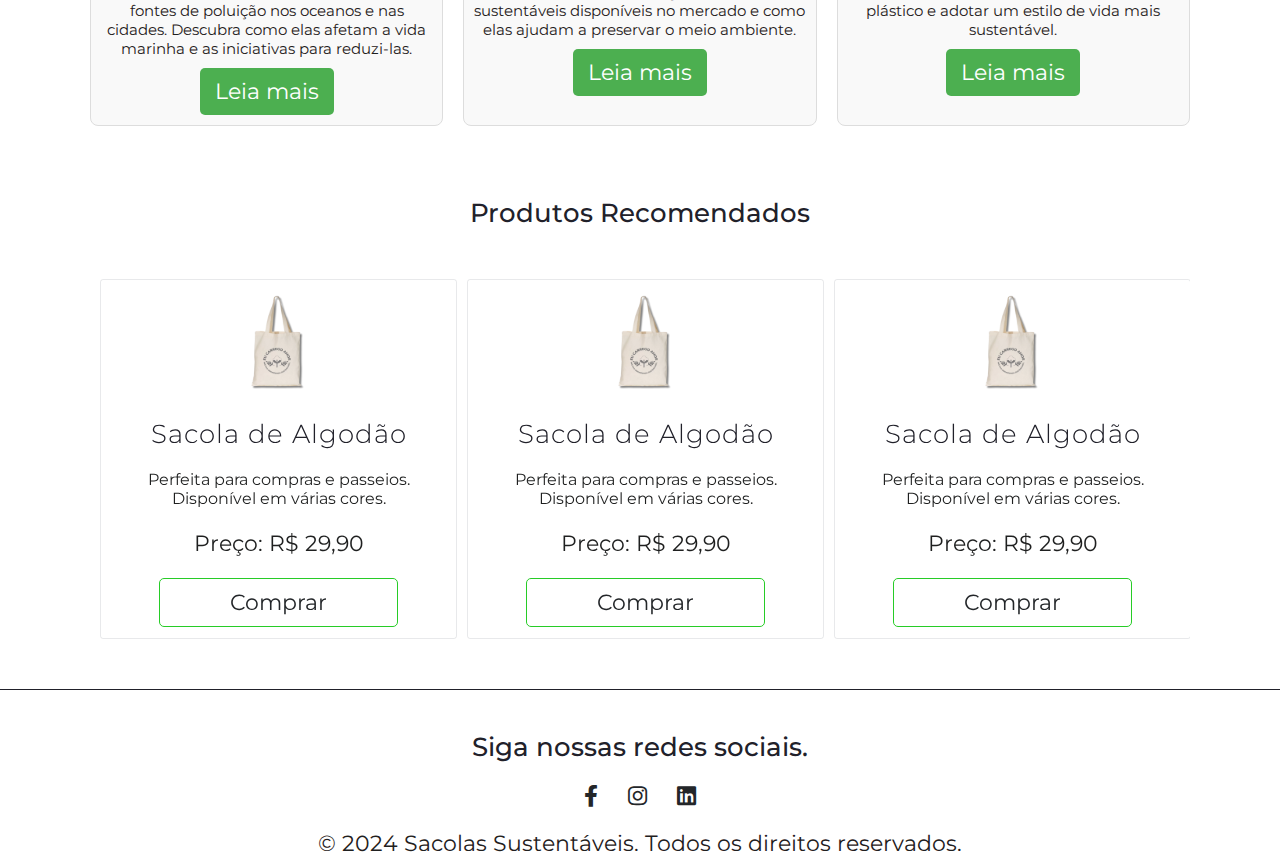
==== commit 945ccf59: "Atualizar o index.html" ====
--- a/index.html
+++ b/index.html
@@ -157,13 +157,16 @@
     <main>
         <div id="slider" class="autoplay destaque">
             <div class="bg">
-              <h2>Ola</h2>+
+              <h2>Ola</h2>
+              <p>Oooooooi</p>
             </div>
             <div class="bg">
-               
+               <h2>Ola</h2>
+              <p>Oooooooi</p>
             </div>
             <div class="bg">
-               
+               <h2>Ola</h2>
+              <p>Oooooooi</p>
             </div>
         </div>
     
